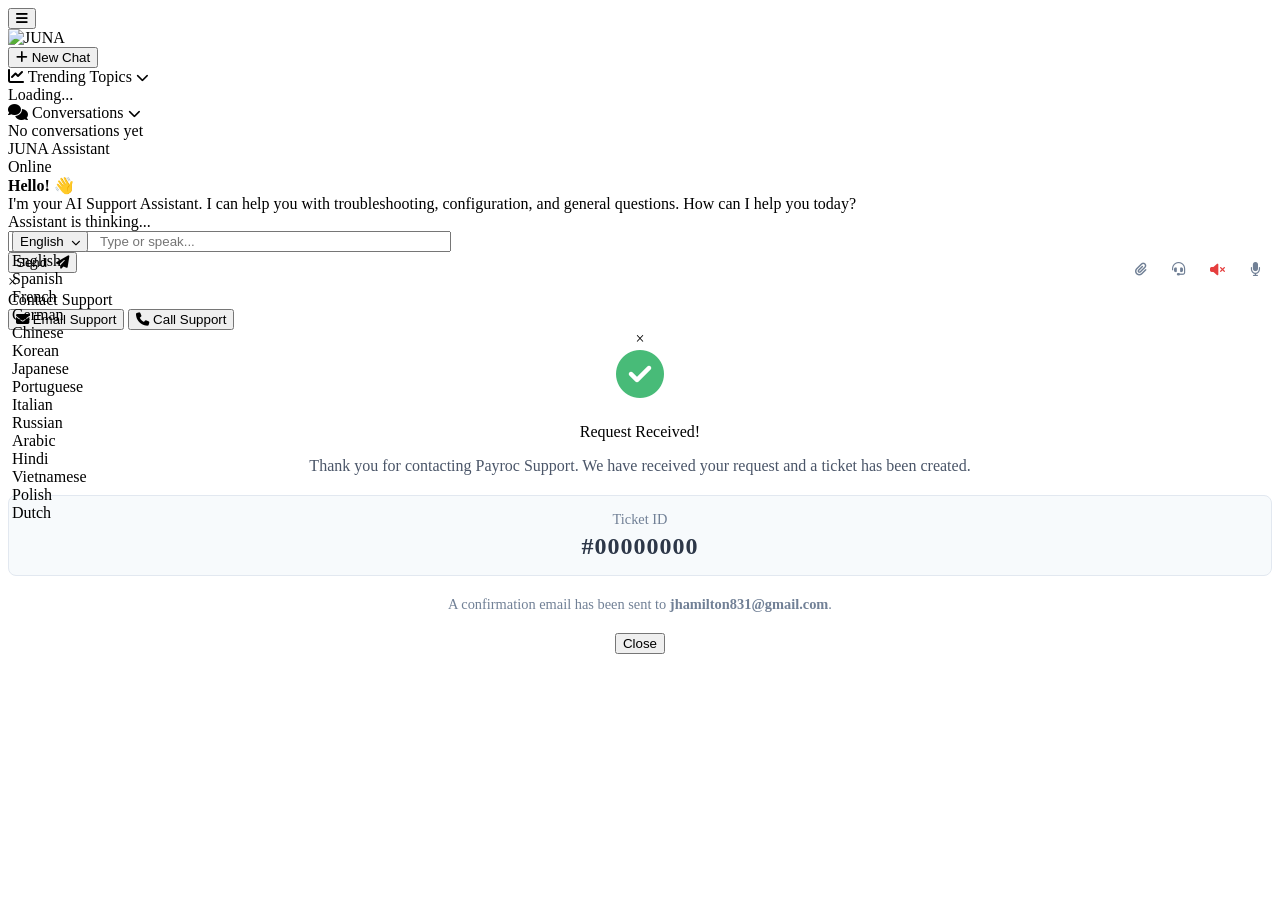
==== app/static/index.html @ f3ab5b12 "Disable API docs in production" ====
<!DOCTYPE html>
<html lang="en">

<head>
    <meta charset="UTF-8">
    <meta name="viewport" content="width=device-width, initial-scale=1.0">
    <title>Support Assistant</title>
    <link rel="icon" type="image/png" href="/static/favicon.png">
    <!-- Google Fonts: Inter -->
    <link rel="preconnect" href="https://fonts.googleapis.com">
    <link rel="preconnect" href="https://fonts.gstatic.com" crossorigin>
    <link href="https://fonts.googleapis.com/css2?family=Inter:wght@300;400;500;600;700&display=swap" rel="stylesheet">
    <!-- Marked.js for Markdown Rendering -->
    <script src="https://cdn.jsdelivr.net/npm/marked/marked.min.js"></script>
    <!-- FontAwesome for Icons -->
    <link rel="stylesheet" href="https://cdnjs.cloudflare.com/ajax/libs/font-awesome/6.4.0/css/all.min.css">

    <!-- Application Styles -->
    <link rel="stylesheet" href="/static/css/styles.css?v=3">
</head>

<body>
    <button class="mobile-nav-toggle">
        <i class="fas fa-bars"></i>
    </button>

    <div class="app-container">
        <!-- Sidebar -->
        <div class="sidebar" id="sidebar">
            <div class="brand">
                <img src="/static/logo.png" alt="JUNA" style="max-width: 90%; height: auto;">
            </div>

            <button class="new-chat-btn" onclick="window.chatApp.startNewChat()" aria-label="Start New Chat">
                <i class="fas fa-plus"></i> New Chat
            </button>

            <!-- Trending Topics -->
            <div class="history-section">
                <div class="history-label" role="button" tabindex="0" aria-expanded="false" aria-controls="trendingList"
                    onclick="document.getElementById('trendingList').classList.toggle('hidden'); this.setAttribute('aria-expanded', !document.getElementById('trendingList').classList.contains('hidden'));">
                    <i class="fas fa-chart-line"></i>
                    <span style="flex: 1;">Trending Topics</span>
                    <i class="fas fa-chevron-down" id="trendingChevron" style="font-size: 0.8em;"></i>
                </div>
                <div class="history-list" id="trendingList">
                    <div class="history-item">Loading...</div>
                </div>
            </div>

            <!-- Conversations History -->
            <div class="history-section">
                <div class="history-label" role="button" tabindex="0" aria-expanded="false"
                    aria-controls="conversationsList"
                    onclick="document.getElementById('conversationsList').classList.toggle('hidden'); this.setAttribute('aria-expanded', !document.getElementById('conversationsList').classList.contains('hidden'));">
                    <i class="fas fa-comments"></i>
                    <span style="flex: 1;">Conversations</span>
                    <i class="fas fa-chevron-down" id="conversationsChevron" style="font-size: 0.8em;"></i>
                </div>
                <div class="history-list" id="conversationsList">
                    <div class="history-item">No conversations yet</div>
                </div>
            </div>

        </div>

        <!-- Main Chat Area -->
        <div class="main-chat">
            <div class="chat-header">
                <div class="chat-title" role="heading" aria-level="1">JUNA Assistant</div>
                <div style="display: flex; align-items: center; gap: 15px;">
                    <!-- Theme toggle hidden - dark mode forced to match analytics -->
                    <label class="theme-switch" for="theme-toggle" title="Toggle Dark Mode" style="display: none;">
                        <input type="checkbox" id="theme-toggle" aria-label="Toggle Dark Mode">
                        <span class="slider round"></span>
                    </label>
                    <div class="status-indicator" aria-live="polite">
                        <div class="status-dot"></div>
                        Online
                    </div>
                </div>
            </div>

            <div class="chat-messages" id="messages" aria-live="polite" aria-atomic="false">
                <div class="message-wrapper bot">
                    <div class="message bot-message">
                        <strong>Hello!</strong> 👋<br>
                        I'm your AI Support Assistant. I can help you with troubleshooting, configuration, and
                        general
                        questions. How can I help you today?
                    </div>
                </div>
            </div>

            <div class="typing" id="typing" aria-live="polite">Assistant is thinking...</div>

            <div class="input-area">
                <div id="imagePreview" class="image-preview"
                    style="display: none; position: relative; width: fit-content; margin-bottom: 8px;">
                    <img id="previewImg" src="" alt="Preview"
                        style="height: 48px; width: 48px; border-radius: 8px; object-fit: cover; border: 2px solid #e2e8f0;">
                    <button type="button" title="Remove" aria-label="Remove Image"
                        style="position: absolute; top: -6px; right: -6px; background: #1a1a2e; border: 2px solid #fff; color: #fff; cursor: pointer; width: 20px; height: 20px; border-radius: 50%; font-size: 10px; display: flex; align-items: center; justify-content: center; padding: 0; box-shadow: 0 2px 4px rgba(0,0,0,0.2);">
                        <i class="fas fa-times"></i>
                    </button>
                    <span id="imageName" style="display: none;"></span>
                </div>
                <div class="input-wrapper">
                    <!-- Custom Language Dropdown -->
                    <div class="language-dropdown" id="languageDropdown"
                        style="position: absolute; left: 12px; z-index: 20;">
                        <button type="button" class="language-btn" aria-haspopup="true" aria-expanded="false"
                            aria-label="Select Language">
                            <span id="selectedLang">English</span>
                            <i class="fas fa-chevron-down" style="font-size: 0.7em; margin-left: 4px;"></i>
                        </button>
                        <div class="language-menu" id="languageMenu" role="menu">
                            <div class="language-option" role="menuitem" data-value="en-US">English</div>
                            <div class="language-option" role="menuitem" data-value="es-ES">Spanish</div>
                            <div class="language-option" role="menuitem" data-value="fr-FR">French</div>
                            <div class="language-option" role="menuitem" data-value="de-DE">German</div>
                            <div class="language-option" role="menuitem" data-value="zh-CN">Chinese</div>
                            <div class="language-option" role="menuitem" data-value="ko-KR">Korean</div>
                            <div class="language-option" role="menuitem" data-value="ja-JP">Japanese</div>
                            <div class="language-option" role="menuitem" data-value="pt-BR">Portuguese</div>
                            <div class="language-option" role="menuitem" data-value="it-IT">Italian</div>
                            <div class="language-option" role="menuitem" data-value="ru-RU">Russian</div>
                            <div class="language-option" role="menuitem" data-value="ar-SA">Arabic</div>
                            <div class="language-option" role="menuitem" data-value="hi-IN">Hindi</div>
                            <div class="language-option" role="menuitem" data-value="vi-VN">Vietnamese</div>
                            <div class="language-option" role="menuitem" data-value="pl-PL">Polish</div>
                            <div class="language-option" role="menuitem" data-value="nl-NL">Dutch</div>
                        </div>
                    </div>
                    <input type="hidden" id="languageSelect" value="en-US">
                    <input type="text" id="userInput" autocomplete="off" placeholder="Type or speak..."
                        aria-label="Message Input" style="padding-left: 90px; padding-right: 180px;">
                    <input type="file" id="imageInput" accept="image/*" style="display: none;">

                    <div style="position: absolute; right: 10px; display: flex; gap: 5px;">
                        <button id="uploadBtn" onclick="document.getElementById('imageInput').click()"
                            title="Upload Image" aria-label="Upload Image"
                            style="background: none; border: none; color: #718096; padding: 10px; cursor: pointer;">
                            <i class="fas fa-paperclip"></i>
                        </button>
                        <button id="supportBtn" title="Contact Support" aria-label="Contact Support"
                            style="background: none; border: none; color: #718096; padding: 10px; cursor: pointer;">
                            <i class="fas fa-headset"></i>
                        </button>
                        <button id="muteBtn" title="Toggle Mute" aria-label="Toggle Text to Speech"
                            style="background: none; border: none; color: #718096; padding: 10px; cursor: pointer;">
                            <i class="fas fa-volume-mute" style="color: #e53e3e;"></i>
                        </button>
                        <button id="micBtn" title="Voice Input" aria-label="Voice Input"
                            style="background: none; border: none; color: #718096; padding: 10px; cursor: pointer;">
                            <i class="fas fa-microphone"></i>
                        </button>
                    </div>
                </div>
                <button id="sendBtn" aria-label="Send Message">Send <i class="fas fa-paper-plane"
                        style="margin-left: 5px;"></i></button>
            </div>
        </div>
    </div>

    <!-- Support Modal -->
    <div id="supportModal" class="modal">
        <div class="modal-content">
            <span class="close-modal">&times;</span>
            <div class="modal-title">Contact Support</div>

            <div class="modal-options">
                <button class="modal-option-btn" id="emailOptionBtn">
                    <i class="fas fa-envelope"></i>
                    Email Support
                </button>
                <button class="modal-option-btn" id="callOptionBtn">
                    <i class="fas fa-phone"></i>
                    Call Support
                </button>
            </div>

            <div id="emailForm" style="display: none;">
                <div class="form-group" style="margin-bottom: 20px;">
                    <label
                        style="display: block; margin-bottom: 8px; font-weight: 600; color: var(--text-color); font-size: 0.95em;">Full
                        Name</label>
                    <input type="text" id="supportName"
                        style="width: 100%; padding: 12px 16px; border: 2px solid #e2e8f0; border-radius: 8px; font-size: 1em; transition: border-color 0.2s;"
                        placeholder="John Doe">
                </div>
                <div class="form-group" style="margin-bottom: 20px;">
                    <label
                        style="display: block; margin-bottom: 8px; font-weight: 600; color: var(--text-color); font-size: 0.95em;">Business
                        / Client Name</label>
                    <input type="text" id="supportBusiness"
                        style="width: 100%; padding: 12px 16px; border: 2px solid #e2e8f0; border-radius: 8px; font-size: 1em; transition: border-color 0.2s;"
                        placeholder="Company Inc.">
                </div>
                <div class="form-group" style="margin-bottom: 20px;">
                    <label
                        style="display: block; margin-bottom: 8px; font-weight: 600; color: var(--text-color); font-size: 0.95em;">Issue
                        Summary</label>
                    <textarea id="supportSummary"
                        style="width: 100%; padding: 12px 16px; border: 2px solid #e2e8f0; border-radius: 8px; font-size: 1em; resize: vertical; min-height: 120px; font-family: inherit; transition: border-color 0.2s;"
                        rows="4" placeholder="Please describe your issue..."></textarea>
                </div>
                <button class="submit-btn">Submit Request</button>
            </div>

            <div id="callInfo" style="display: none; text-align: center;">
                <div style="margin-bottom: 20px;">
                    <i class="fas fa-phone-alt" style="font-size: 3em; color: #48bb78; margin-bottom: 10px;"></i>
                    <div style="font-size: 1.2em; font-weight: 600; color: #2d3748;">+1 (555)
                        123-4567</div>
                    <div style="font-size: 0.9em; color: #718096;">Available 24/7</div>
                </div>

                <p style="font-size: 0.9em; color: #4a5568; margin-bottom: 20px;">
                    Click below to start a call. A support ticket will be created automatically.
                </p>

                <button class="submit-btn" onclick="window.chatApp.startInboundCall()">
                    <i class="fas fa-phone"></i> Call Now
                </button>
            </div>
        </div>
    </div>

    <!-- Success Modal -->
    <div id="successModal" class="modal">
        <div class="modal-content" style="text-align: center;">
            <span class="close-modal">&times;</span>
            <div style="font-size: 3em; color: #48bb78; margin-bottom: 20px;">
                <i class="fas fa-check-circle"></i>
            </div>
            <div class="modal-title">Request Received!</div>
            <p style="margin-bottom: 20px; color: #4a5568;">
                Thank you for contacting Payroc Support. We have received your request and a ticket
                has been created.
            </p>
            <div
                style="background: #f7fafc; padding: 15px; border-radius: 8px; margin-bottom: 20px; border: 1px solid #e2e8f0;">
                <div style="font-size: 0.9em; color: #718096; margin-bottom: 5px;">Ticket ID</div>
                <div id="successTicketId"
                    style="font-size: 1.5em; font-weight: bold; color: #2d3748; letter-spacing: 1px;">
                    #00000000</div>
            </div>
            <p style="font-size: 0.9em; color: #718096; margin-bottom: 20px;">
                A confirmation email has been sent to <span style="font-weight: 600;">jhamilton831@gmail.com</span>.
            </p>
            <button class="submit-btn">Close</button>
        </div>
    </div>

    <!-- Application Script -->
    <script src="/static/js/app.js"></script>
</body>

</html>
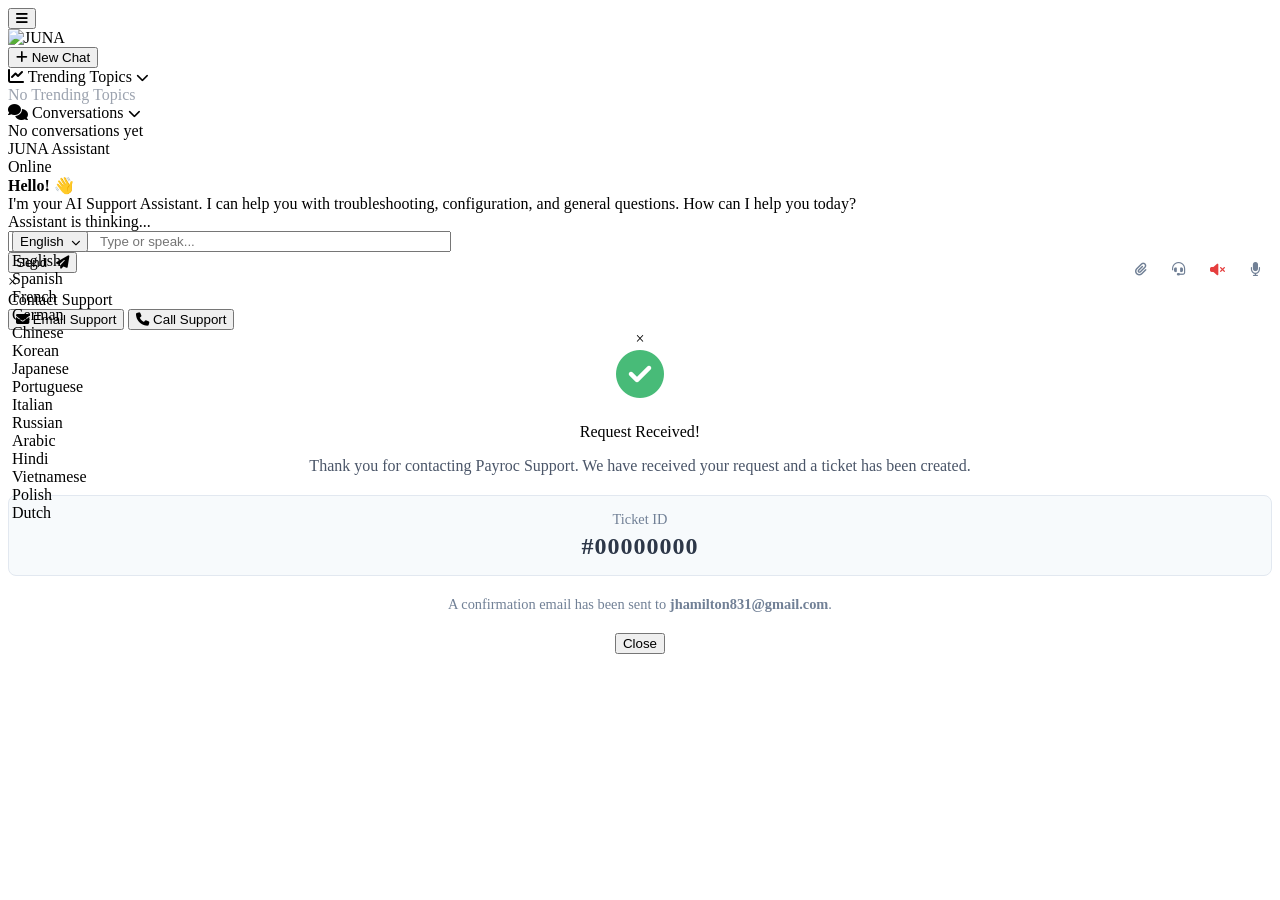
==== commit 47a11c63: "chore: Mobile Visual Parity (Menu Colors, Fonts, Trending Logic)" ====
--- a/app/static/index.html
+++ b/app/static/index.html
@@ -44,7 +44,7 @@
                     <i class="fas fa-chevron-down" id="trendingChevron" style="font-size: 0.8em;"></i>
                 </div>
                 <div class="history-list" id="trendingList">
-                    <div class="history-item">Loading...</div>
+                    <div class="history-item" style="color: #9ca3af; cursor: default;">No Trending Topics</div>
                 </div>
             </div>
 
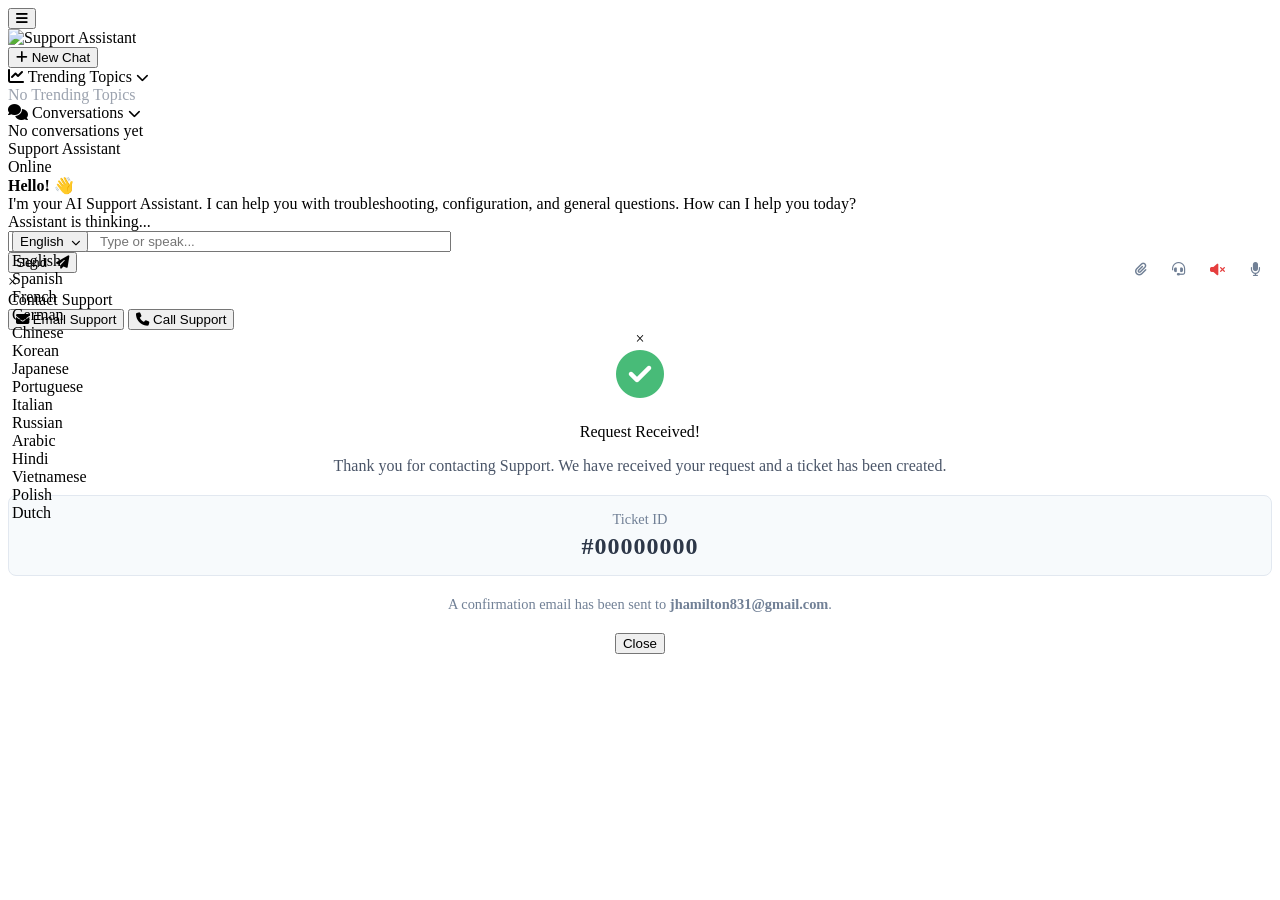
==== commit 5b534fcc: "Clean up project structure: reorganize tests, scripts, and remove temporary files" ====
--- a/app/static/index.html
+++ b/app/static/index.html
@@ -28,7 +28,7 @@
         <!-- Sidebar -->
         <div class="sidebar" id="sidebar">
             <div class="brand">
-                <img src="/static/logo.png" alt="JUNA" style="max-width: 90%; height: auto;">
+                <img src="/static/logo.png" alt="Support Assistant" style="max-width: 90%; height: auto;">
             </div>
 
             <button class="new-chat-btn" onclick="window.chatApp.startNewChat()" aria-label="Start New Chat">
@@ -67,7 +67,7 @@
         <!-- Main Chat Area -->
         <div class="main-chat">
             <div class="chat-header">
-                <div class="chat-title" role="heading" aria-level="1">JUNA Assistant</div>
+                <div class="chat-title" role="heading" aria-level="1">Support Assistant</div>
                 <div style="display: flex; align-items: center; gap: 15px;">
                     <!-- Theme toggle hidden - dark mode forced to match analytics -->
                     <label class="theme-switch" for="theme-toggle" title="Toggle Dark Mode" style="display: none;">
@@ -236,7 +236,7 @@
             </div>
             <div class="modal-title">Request Received!</div>
             <p style="margin-bottom: 20px; color: #4a5568;">
-                Thank you for contacting Payroc Support. We have received your request and a ticket
+                Thank you for contacting Support. We have received your request and a ticket
                 has been created.
             </p>
             <div
